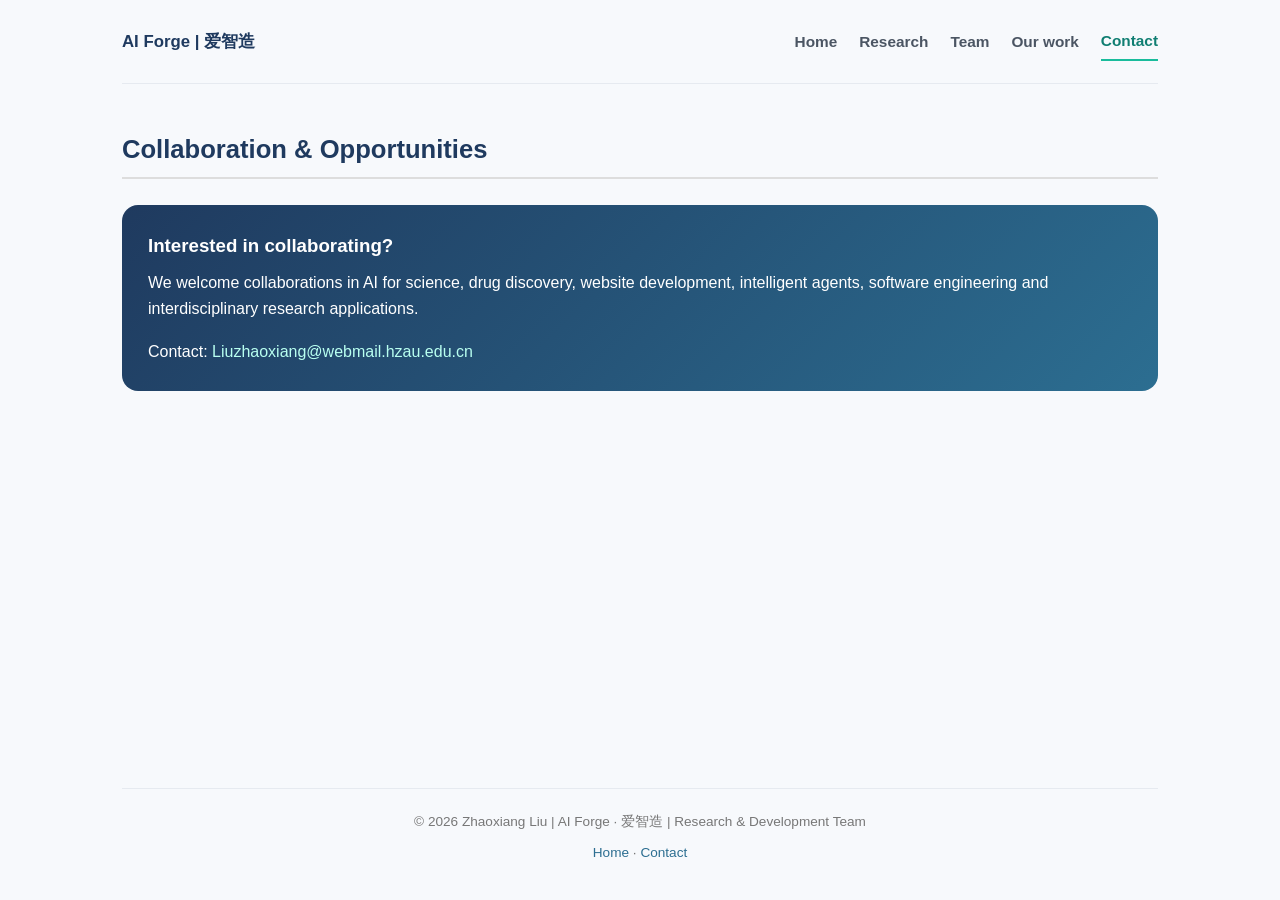
==== contact.html @ 65384e16 "Build AI Forge team website for GitHub Pages" ====
<!DOCTYPE html>
<html lang="en">
<head>
  <meta charset="UTF-8">
  <meta name="viewport" content="width=device-width, initial-scale=1.0">
  <meta name="theme-color" content="#1f3a5f">
  <meta name="description" content="Contact AI Forge for interdisciplinary research and engineering collaborations.">
  <title>Contact | AI Forge · 爱智造</title>
  <link rel="icon" type="image/svg+xml" href="assets/mark.svg">
  <link rel="stylesheet" href="assets/team.css">
  <script src="assets/team-data.js" defer></script>
  <script src="assets/team.js" defer></script>
</head>
<body data-page="contact">
  <a class="skip-link" href="#main">Skip to content</a>
  <header class="site-header">
    <nav class="nav" aria-label="Main navigation">
      <a class="brand" href="index.html">AI Forge | <span lang="zh-CN">爱智造</span></a>
      <button class="menu-toggle" type="button" aria-expanded="false" aria-controls="navigation-links" aria-label="Open navigation"><span></span><span></span></button>
      <div class="nav-links" id="navigation-links">
        <a href="index.html">Home</a>
        <a href="research.html">Research</a>
        <a href="team.html">Team</a>
        <a href="outputs.html">Our work</a>
        <a href="contact.html" aria-current="page">Contact</a>
      </div>
    </nav>
  </header>
  <main id="main">
<section id="contact" aria-labelledby="contact-heading">
      <h1 class="page-title" id="contact-heading">Collaboration & Opportunities</h1>
      <div class="callout">
        <h3>Interested in collaborating?</h3>
        <p>We welcome collaborations in AI for science, drug discovery, website development, intelligent agents, software engineering and interdisciplinary research applications.</p>
        <p class="contact-address">Contact: <a class="email-link" href="mailto:Liuzhaoxiang@webmail.hzau.edu.cn">Liuzhaoxiang@webmail.hzau.edu.cn</a></p>
      </div>
    </section>
  </main>
  <footer class="footer"><p>© <span id="copyright-year">2026</span> Zhaoxiang Liu | AI Forge · <span lang="zh-CN">爱智造</span> | Research & Development Team</p><a href="index.html">Home</a> · <a href="contact.html">Contact</a></footer>
</body>
</html>
---- assets/team.css ----
@charset "UTF-8";

/* Preserve the palette, typography, width, and card treatment of the original demo. */
:root {
  --primary: #1f3a5f;
  --secondary: #2c6e91;
  --accent: #1abc9c;
  --bg: #f7f9fc;
  --text: #333;
  --muted: #667085;
  --card: #fff;
  --line: #e6eaf0;
  --soft: #eef6f8;
}
* { box-sizing: border-box; }
html { scroll-behavior: smooth; }
body {
  font-family: "Segoe UI", Roboto, Arial, sans-serif;
  max-width: 1080px;
  min-height: 100vh;
  margin: auto;
  padding: 0 22px 36px;
  background: var(--bg);
  color: var(--text);
  font-size: 1rem;
  line-height: 1.65;
  display: flex;
  flex-direction: column;
}
main { flex: 1; min-width: 0; }
a { color: var(--secondary); text-decoration: none; transition: color .2s, background .2s; }
a:hover { color: var(--accent); }
button, input { font: inherit; }
button { cursor: pointer; color: inherit; }
button, input, a { -webkit-tap-highlight-color: transparent; }
button:focus-visible, a:focus-visible, input:focus-visible { outline: 3px solid var(--secondary); outline-offset: 4px; }
[hidden] { display: none !important; }
.sr-only { position: absolute; width: 1px; height: 1px; overflow: hidden; clip: rect(0,0,0,0); white-space: nowrap; }
.skip-link { position: fixed; z-index: 30; top: 12px; left: 12px; transform: translateY(-160%); background: var(--primary); color: white; padding: 10px 16px; border-radius: 8px; }
.skip-link:focus { transform: translateY(0); }
.nav { display: flex; justify-content: space-between; align-items: center; gap: 20px; padding: 22px 0; border-bottom: 1px solid var(--line); }
.brand { font-size: 1.05rem; font-weight: 700; color: var(--primary); white-space: nowrap; }
.nav-links { display: flex; align-items: center; gap: 22px; font-size: .96rem; }
.nav-links a { color: #4b5563; font-weight: 600; padding: 6px 0; }
.nav-links a[aria-current="page"], .nav-links a:hover { color: #107e72; }
.nav-links a[aria-current="page"] { border-bottom: 2px solid var(--accent); }
.menu-toggle { display: none; }
h1, h2, h3 { color: var(--primary); }
h1 { margin: 0 0 16px; font-size: clamp(2.1rem,5vw,3.5rem); line-height: 1.08; }
h2, .page-title { margin: 48px 0 22px; padding-bottom: 9px; border-bottom: 2px solid #ddd; font-size: 1.6rem; line-height: 1.4; }
h3 { margin: 0 0 8px; font-size: 1.17rem; }
p { margin: 0 0 16px; }
.hero { display: grid; grid-template-columns: repeat(2,minmax(0,1fr)); gap: 32px; align-items: center; padding: 56px 0 34px; }
.hero-copy, .home-highlights { min-width: 0; }
.hero h1 { font-size: clamp(2rem,3.4vw,2.8rem); line-height: 1.12; }
.eyebrow { margin: 0 0 8px; color: #107e72; font-weight: 700; letter-spacing: .08em; text-transform: uppercase; font-size: .8rem; }
.lead { font-size: 1.08rem; color: #4b5563; margin: 0; }
.pill-row { display: flex; flex-wrap: wrap; gap: 9px; margin-top: 20px; }
.pill { padding: 7px 11px; border-radius: 999px; background: var(--soft); color: var(--secondary); font-size: .88rem; font-weight: 600; }
.section-intro { max-width: 850px; color: #5d6673; margin-bottom: 22px; }
.research-grid, .member-grid { display: grid; gap: 20px; }
.research-grid { grid-template-columns: minmax(0,1fr); }
.member-grid { grid-template-columns: repeat(2,minmax(0,1fr)); }
.member-group + .member-group { margin-top: 40px; }
.member-group-title, .work-year-title { display: flex; align-items: center; gap: 16px; margin: 0 0 20px; padding: 0; border: 0; font-size: 1.2rem; }
.member-group-title::after, .work-year-title::after { content: ""; flex: 1; height: 1px; background: var(--line); }
.card, .member-card { background: var(--card); border: 1px solid var(--line); border-radius: 16px; padding: 22px; box-shadow: 0 8px 24px rgba(31,58,95,.055); }
.highlight-slides { display: grid; gap: 20px; }
.card.highlight-card { position: relative; margin: 0; padding: 0; border: 0; background: transparent; box-shadow: none; overflow: hidden; min-width: 0; }
.highlight-image { display: block; width: 100%; height: auto; }
.highlight-card figcaption { position: absolute; inset: auto 0 0; padding: 6px 10px; background: rgba(31,58,95,.72); }
.highlight-card figcaption h3 { margin: 0; color: white; font-size: .9rem; line-height: 1.35; font-weight: 600; }
.highlight-controls { display: flex; align-items: center; justify-content: center; gap: 8px; width: fit-content; max-width: 100%; margin: 8px auto 0; }
.highlight-previous, .highlight-next { display: inline-flex; align-items: center; justify-content: center; flex: 0 0 28px; width: 28px; height: 28px; padding: 0; border: 1px solid #c5d9e4; border-radius: 6px; background: var(--card); color: var(--secondary); font-size: 1rem; line-height: 1; }
.highlight-previous:hover, .highlight-next:hover { background: var(--soft); }
.highlight-dots { display: flex; align-items: center; justify-content: center; flex-wrap: wrap; gap: 2px; }
.highlight-dot { display: inline-flex; align-items: center; justify-content: center; width: 24px; height: 28px; padding: 0; border: 0; background: transparent; }
.highlight-dot::before { content: ""; width: 6px; height: 6px; border-radius: 999px; background: #b8ccd8; transition: width .2s, background .2s; }
.highlight-dot[aria-pressed="true"]::before { width: 16px; background: var(--primary); }
.research-card { display: grid; grid-template-columns: 34px minmax(0,1fr); gap: 12px; align-items: center; }
.research-card .number { display: inline-flex; align-items: center; justify-content: center; width: 34px; height: 34px; border-radius: 10px; background: var(--primary); color: white; font-weight: 700; }
.research-card h3 { margin: 0; }
.research-card p { grid-column: 1 / -1; margin-bottom: 0; }
.demo-note { color: var(--muted); font-size: .8rem; margin: 14px 0 24px; }
.member-card { padding: 0; overflow: hidden; display: flex; flex-direction: column; min-width: 0; }
.member-avatar { height: 220px; position: relative; display: flex; align-items: center; justify-content: center; background: #edf1f5; color: var(--secondary); }
.member-initials { font-size: 3.4rem; font-weight: 600; }
.member-degree { position: absolute; top: 14px; right: 14px; background: var(--card); padding: 3px 8px; border-radius: 6px; font-size: .75rem; color: var(--secondary); }
.member-avatar-caption { position: absolute; bottom: 14px; left: 16px; font-size: .75rem; color: var(--muted); }
.member-photo { position: absolute; inset: 0; width: 100%; height: 100%; object-fit: cover; }
.member-info { padding: 18px; display: flex; flex: 1; flex-direction: column; }
.member-info h3 { margin-bottom: 6px; line-height: 1.35; }
.member-role { color: var(--secondary); font-weight: 700; margin: 0 0 8px; font-size: .94rem; line-height: 1.5; }
.member-description { color: #555; margin: 0; font-size: .9rem; line-height: 1.55; }
.member-meta { display: grid; grid-template-columns: repeat(2,minmax(0,1fr)); align-items: start; gap: 12px; margin: 12px 0 0; padding-top: 12px; border-top: 1px solid var(--line); }
.member-meta > div { display: grid; gap: 3px; }
.member-meta dt { color: var(--primary); font-size: .8rem; font-weight: 700; }
.member-meta dd { margin: 0; color: #555; font-size: .9rem; line-height: 1.55; overflow-wrap: anywhere; }
.member-tags { display: flex; flex-wrap: wrap; gap: 6px; }
.member-tags span { padding: 3px 7px; border-radius: 5px; background: #e8f5e9; color: #2e6c44; font-size: .75rem; }
.member-tags span:nth-child(4n + 2) { background: #f0e8fb; color: #6b469a; }
.member-tags span:nth-child(4n + 3) { background: #fff0da; color: #92581d; }
.member-tags span:nth-child(4n + 4) { background: #e6f0ff; color: #315e9c; }
.pending-badge, .sample-badge { display: inline-block; align-self: flex-start; background: var(--soft); border: 1px solid #c5d9e4; padding: 2px 8px; border-radius: 5px; color: var(--secondary); font-size: .75rem; }
.work-year-group + .work-year-group { margin-top: 36px; }
.work-year-entries { display: grid; gap: 20px; }
.output-item { min-width: 0; }
.output-meta { display: flex; flex-wrap: wrap; align-items: center; gap: 10px; margin-bottom: 12px; }
.type-label { display: inline-block; background: var(--secondary); color: white; padding: 4px 9px; border-radius: 5px; font-size: .82rem; font-weight: 700; }
.output-item[data-output-type="publication"] .type-label { background: var(--accent); color: #0a3d35; }
.output-title { color: var(--secondary); font-size: 1.1rem; line-height: 1.55; margin-bottom: 10px; overflow-wrap: anywhere; }
.output-authors { margin-bottom: 8px; }
.output-publication { margin: 0; color: #5d6673; overflow-wrap: anywhere; }
.reference-links { display: flex; flex-wrap: wrap; align-items: center; gap: 4px 20px; margin-top: 6px; font-size: .9rem; }
.reference-links a { max-width: 100%; padding: 6px 0; overflow-wrap: anywhere; text-decoration: underline; text-underline-offset: 3px; text-decoration-color: #b8ccd8; }
.reference-pending { color: var(--muted); font-size: .83rem; }
.callout { margin-top: 26px; padding: 26px; border-radius: 16px; background: linear-gradient(135deg,#1f3a5f,#2c6e91); color: white; }
.callout h3 { color: white; }
.callout a { color: #b8fff0; }
.callout a:hover { text-decoration: underline; }
.contact-address { overflow-wrap: anywhere; margin-bottom: 0; }
.footer { margin-top: 60px; text-align: center; font-size: .85rem; color: #777; border-top: 1px solid var(--line); padding-top: 22px; }
.footer p { margin-bottom: 8px; }
.footer a { font-size: .85rem; }
noscript p { padding: 18px; border: 1px solid var(--line); border-radius: 8px; background: var(--card); }

@media (max-width: 850px) {
  .hero { grid-template-columns: minmax(0,1fr); gap: 32px; }
  .nav-links { gap: 15px; }
  .brand { font-size: 1rem; }
}
@media (max-width: 720px) {
  .nav { flex-wrap: wrap; gap: 14px; padding-block: 16px; }
  .nav-links { width: 100%; gap: 10px 18px; flex-wrap: wrap; font-size: .9rem; }
  .is-ready .nav-links { display: none; }
  .is-ready .site-header[data-menu-open] .nav-links { display: flex; }
  .is-ready .menu-toggle { display: flex; flex-direction: column; justify-content: center; align-items: center; gap: 6px; width: 44px; height: 44px; border: 1px solid #c5d9e4; border-radius: 8px; background: var(--card); }
  .menu-toggle span { width: 18px; height: 2px; background: var(--primary); transition: transform .2s; }
  .menu-toggle[aria-expanded="true"] span:first-child { transform: translateY(4px) rotate(45deg); }
  .menu-toggle[aria-expanded="true"] span:last-child { transform: translateY(-4px) rotate(-45deg); }
}
@media (max-width: 620px) {
  body { padding: 0 16px 28px; }
  .hero { padding-top: 38px; }
  h1 { line-height: 1.15; }
  .page-title { margin-top: 32px; font-size: 1.5rem; }
  .research-grid, .member-grid { grid-template-columns: 1fr; }
  .card { padding: 20px; }
  .callout { padding: 22px; }
}
@media (prefers-reduced-motion: reduce) {
  html { scroll-behavior: auto; }
  *, *::before, *::after { transition: none !important; animation: none !important; }
}
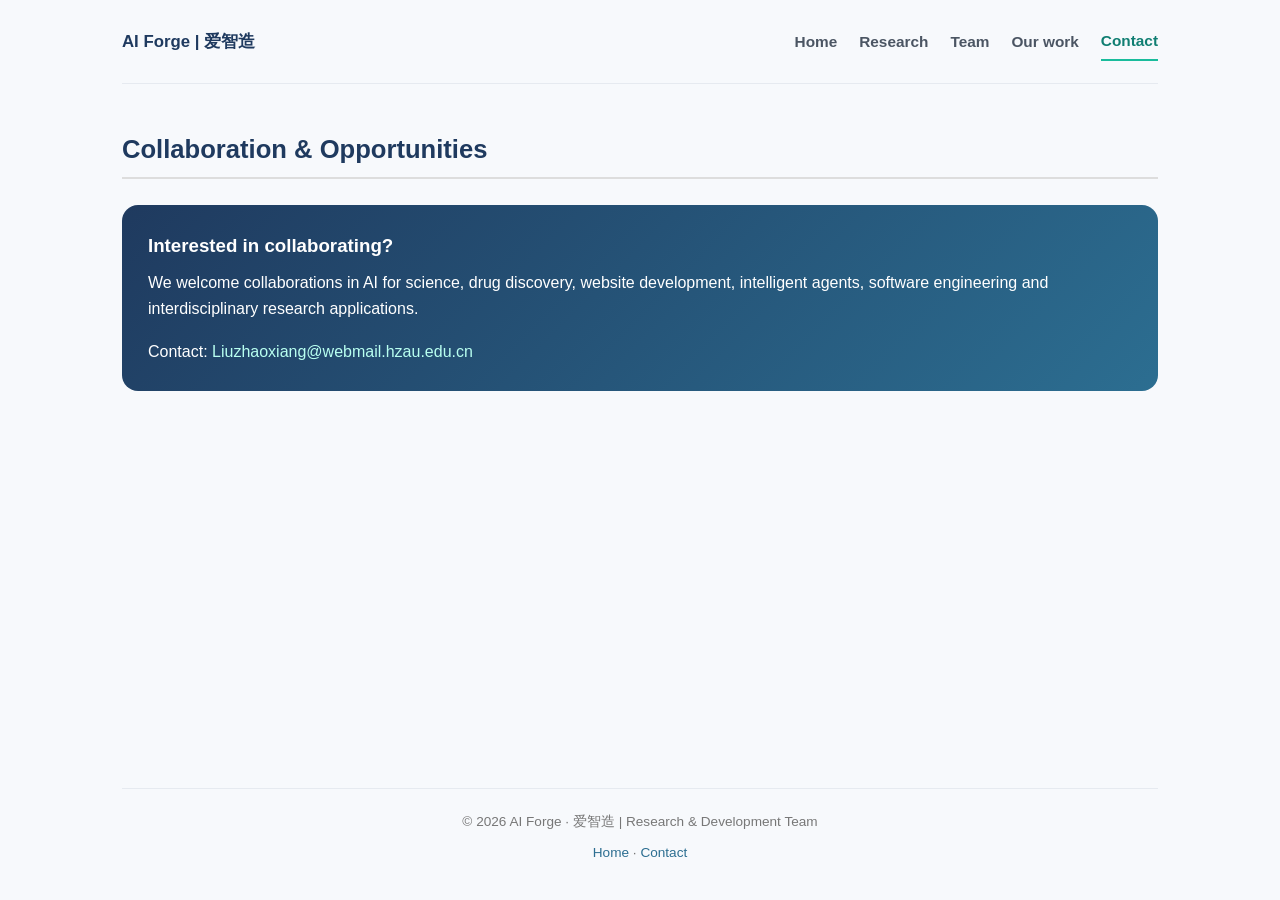
==== commit 4d9844e1: "Update contact.html" ====
--- a/contact.html
+++ b/contact.html
@@ -36,6 +36,6 @@
       </div>
     </section>
   </main>
-  <footer class="footer"><p>© <span id="copyright-year">2026</span> Zhaoxiang Liu | AI Forge · <span lang="zh-CN">爱智造</span> | Research & Development Team</p><a href="index.html">Home</a> · <a href="contact.html">Contact</a></footer>
+  <footer class="footer"><p>© <span id="copyright-year">2026</span>  AI Forge · <span lang="zh-CN">爱智造</span> | Research & Development Team</p><a href="index.html">Home</a> · <a href="contact.html">Contact</a></footer>
 </body>
 </html>
--- a/assets/team.css
+++ b/assets/team.css
@@ -83,21 +83,21 @@
 .research-card p { grid-column: 1 / -1; margin-bottom: 0; }
 .demo-note { color: var(--muted); font-size: .8rem; margin: 14px 0 24px; }
 .member-card { padding: 0; overflow: hidden; display: flex; flex-direction: column; min-width: 0; }
-.member-avatar { height: 220px; position: relative; display: flex; align-items: center; justify-content: center; background: #edf1f5; color: var(--secondary); }
+.member-avatar { height: 220px; flex-shrink: 0; position: relative; display: flex; align-items: center; justify-content: center; background: #edf1f5; color: var(--secondary); }
 .member-initials { font-size: 3.4rem; font-weight: 600; }
 .member-degree { position: absolute; top: 14px; right: 14px; background: var(--card); padding: 3px 8px; border-radius: 6px; font-size: .75rem; color: var(--secondary); }
 .member-avatar-caption { position: absolute; bottom: 14px; left: 16px; font-size: .75rem; color: var(--muted); }
-.member-photo { position: absolute; inset: 0; width: 100%; height: 100%; object-fit: cover; }
+.member-photo { position: absolute; inset: 0; width: 100%; height: 100%; object-fit: contain; background: #edf1f5; }
 .member-info { padding: 18px; display: flex; flex: 1; flex-direction: column; }
-.member-info h3 { margin-bottom: 6px; line-height: 1.35; }
+.member-info h3 { margin-bottom: 6px; line-height: 1.4; overflow-wrap: break-word; }
 .member-role { color: var(--secondary); font-weight: 700; margin: 0 0 8px; font-size: .94rem; line-height: 1.5; }
-.member-description { color: #555; margin: 0; font-size: .9rem; line-height: 1.55; }
-.member-meta { display: grid; grid-template-columns: repeat(2,minmax(0,1fr)); align-items: start; gap: 12px; margin: 12px 0 0; padding-top: 12px; border-top: 1px solid var(--line); }
-.member-meta > div { display: grid; gap: 3px; }
+.member-description { color: #555; margin: 0 0 14px; font-size: .9rem; line-height: 1.55; }
+.member-meta { display: grid; grid-template-columns: repeat(2,minmax(0,1fr)); align-items: start; gap: 16px; margin: auto 0 0; padding-top: 12px; border-top: 1px solid var(--line); }
+.member-meta > div { display: grid; gap: 3px; min-width: 0; }
 .member-meta dt { color: var(--primary); font-size: .8rem; font-weight: 700; }
-.member-meta dd { margin: 0; color: #555; font-size: .9rem; line-height: 1.55; overflow-wrap: anywhere; }
+.member-meta dd { margin: 0; color: #555; font-size: .9rem; line-height: 1.55; overflow-wrap: break-word; }
 .member-tags { display: flex; flex-wrap: wrap; gap: 6px; }
-.member-tags span { padding: 3px 7px; border-radius: 5px; background: #e8f5e9; color: #2e6c44; font-size: .75rem; }
+.member-tags span { max-width: 100%; padding: 4px 8px; border-radius: 5px; background: #e8f5e9; color: #2e6c44; font-size: .75rem; line-height: 1.45; overflow-wrap: anywhere; }
 .member-tags span:nth-child(4n + 2) { background: #f0e8fb; color: #6b469a; }
 .member-tags span:nth-child(4n + 3) { background: #fff0da; color: #92581d; }
 .member-tags span:nth-child(4n + 4) { background: #e6f0ff; color: #315e9c; }
@@ -129,6 +129,9 @@
   .nav-links { gap: 15px; }
   .brand { font-size: 1rem; }
 }
+@media (max-width: 760px) {
+  .member-grid { grid-template-columns: minmax(0,1fr); }
+}
 @media (max-width: 720px) {
   .nav { flex-wrap: wrap; gap: 14px; padding-block: 16px; }
   .nav-links { width: 100%; gap: 10px 18px; flex-wrap: wrap; font-size: .9rem; }
